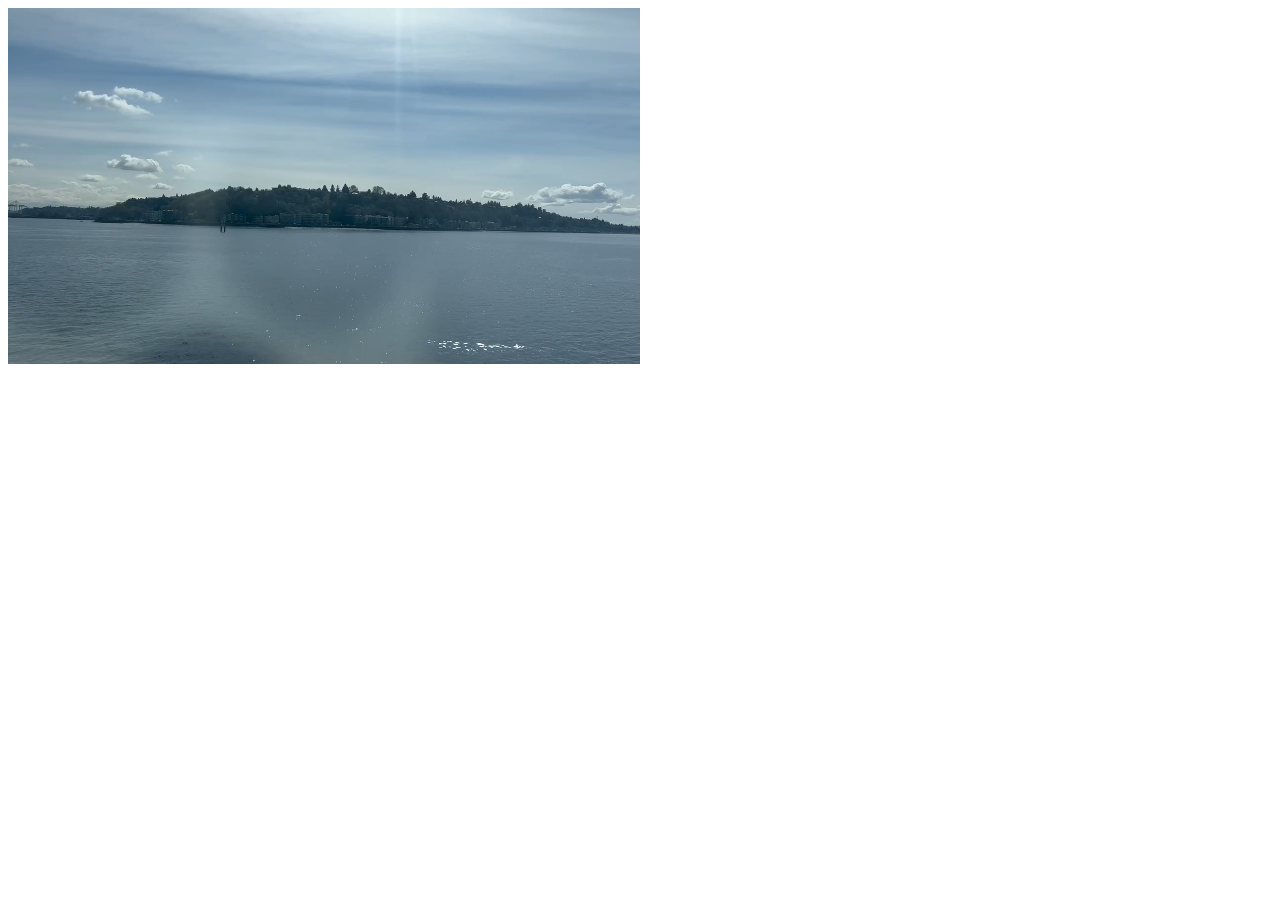
==== studio1/index.html @ a261b775 "initial studio 1 push" ====
<!DOCTYPE html>
<html lang="en">
<head>
    <meta charset="UTF-8">
    <meta name="viewport" content="width=device-width, initial-scale=1.0">
    <title>Seattle & UC Davis Scenery Videos</title>
</head>
<body>
    <div id="Seattle_Video">
        <video width="50%" muted autoplay loop playsinline>
            <!-- <source src="media/IMG_9424 2.webm" type="video/webm"> -->
            <source src="media/Seattle.MP4" type="video/mp4">
        
            <p>Your browser doesn't support HTML5 video. Here is a <a href="media/IMG_9424.mp4">link to the video</a>instead.</p>
        </video>
    </div>
</body>
</html>
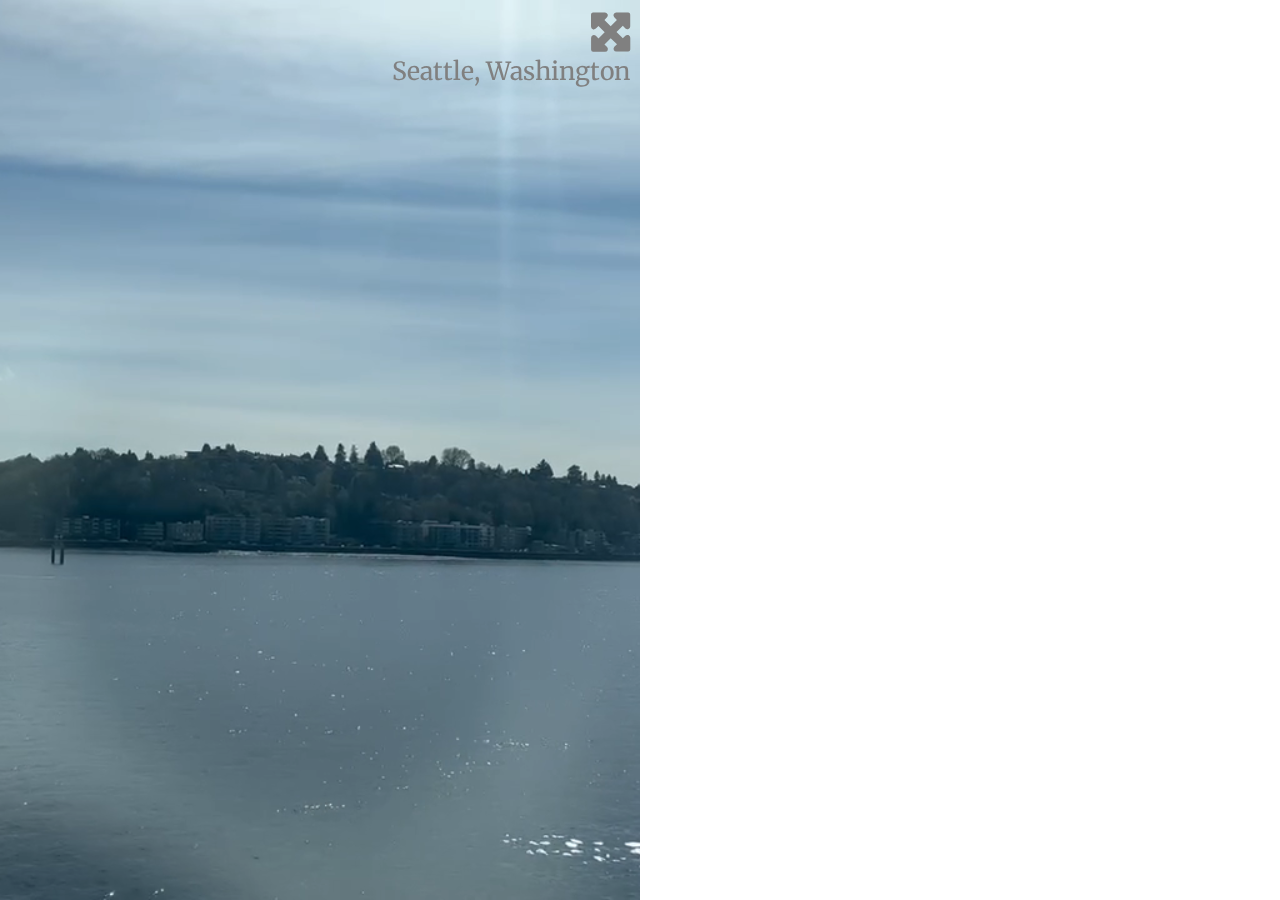
==== commit 81883b22: "final commit" ====
--- a/studio1/index.html
+++ b/studio1/index.html
@@ -3,16 +3,48 @@
 <head>
     <meta charset="UTF-8">
     <meta name="viewport" content="width=device-width, initial-scale=1.0">
+
+    <!-- CSS Script -->
+    <link rel="stylesheet" href="styles.css">
+
+    <!-- Javascript Script -->
+    <script src="script.js" defer></script>
+
+    <!-- Google Font -->
+    <link rel="preconnect" href="https://fonts.googleapis.com">
+    <link rel="preconnect" href="https://fonts.gstatic.com" crossorigin>
+    <link href="https://fonts.googleapis.com/css2?family=Merriweather:ital,wght@0,300;0,400;0,700;0,900;1,300;1,400;1,700;1,900&display=swap" rel="stylesheet"> 
+
+    <!-- Font Awesome -->
+    <link rel="stylesheet" href="https://cdnjs.cloudflare.com/ajax/libs/font-awesome/6.0.0-beta3/css/all.min.css" />
     <title>Seattle & UC Davis Scenery Videos</title>
 </head>
 <body>
-    <div id="Seattle_Video">
-        <video width="50%" muted autoplay loop playsinline>
+    <!-- https://www.w3schools.com/howto/howto_css_split_screen.asp -->
+    <div class="split left">
+        <p>Seattle, Washington</p>
+        <video muted loop playsinline>
             <!-- <source src="media/IMG_9424 2.webm" type="video/webm"> -->
             <source src="media/Seattle.MP4" type="video/mp4">
         
-            <p>Your browser doesn't support HTML5 video. Here is a <a href="media/IMG_9424.mp4">link to the video</a>instead.</p>
+            <p>Your browser doesn't support HTML5 video. Here is a <a href="media/Seattle.MP4">link to the video</a>instead.</p>
         </video>
+        <div id="lyricsContainer">
+            <p id="currentLyric"></p>
+        </div>
+        <i class="fa-solid fa-maximize" hidden></i>
+        <audio src="media/Hello_Seattle.mp3" controls autoplay></audio>
+    </div>
+
+    <div class="split right">
+        <p>UC Davis, Davis</p>
+        <video muted loop playsinline>
+            <!-- <source src="media/IMG_9424 2.webm" type="video/webm"> -->
+            <source src="media/UC_Davis.MOV" type="video/mp4">
+        
+            <p>Your browser doesn't support HTML5 video. Here is a <a href="media/UC_Davis.mp4">link to the video</a>instead.</p>
+        </video>
+        <i class="fa-solid fa-maximize" hidden></i>
     </div>
 </body>
 </html>--- a/studio1/styles.css
+++ b/studio1/styles.css
@@ -0,0 +1,61 @@
+body {
+   margin: 0;  
+   padding: 0;
+}
+
+p {
+   font-family: "Merriweather", serif;
+   font-weight: 400;
+   font-style: normal;
+   position: absolute;
+   top: 30px;
+   right: 10px;
+   font-size: 25px;
+   color: gray;
+   /* Ensure visibility of the text */
+   visibility: hidden;
+   z-index: 2; /* Place text above the video */
+}
+
+audio {
+   
+}
+
+.split {
+   height: 100vh; 
+   width: 50vw;
+   position: fixed;
+   z-index: 1;
+   top: 0;
+   overflow-x: hidden;
+}
+
+.split.fullscreen {
+   width: 100vw;
+   height: 100vh;
+   z-index: 999; /* Ensure the full-screen container is on top */
+ }
+
+.left {
+   left: 0;
+}
+
+.right {
+   right: 0;
+}
+
+video {
+   width: 100%;
+   height: 100%;
+   object-fit: cover; 
+   opacity: 40%;
+}
+
+.fa-maximize {
+   position: absolute;
+   top: 10px;
+   right: 10px;
+   font-size: 45px;
+   color: gray;
+   visibility: hidden;
+}
